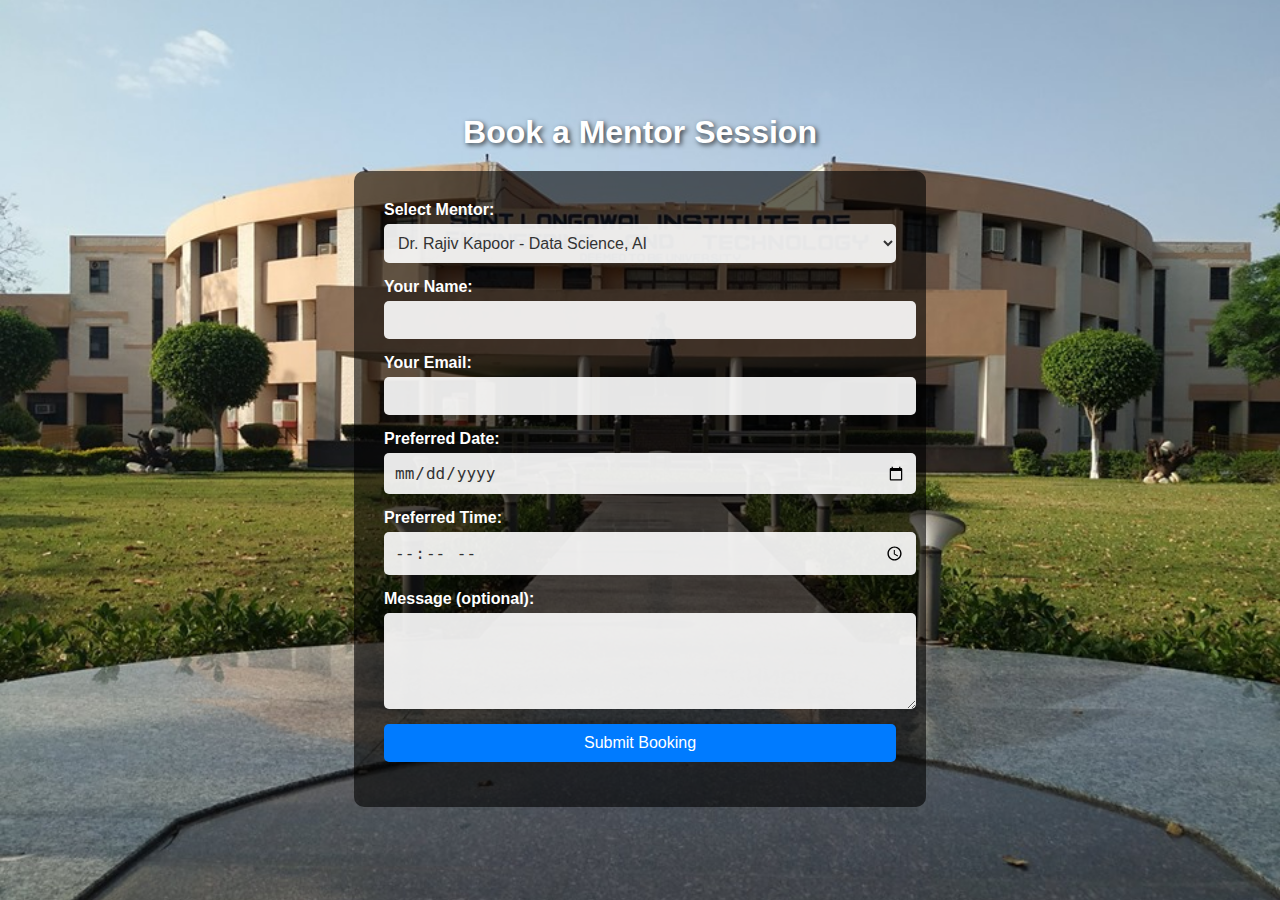
==== booking.html @ be83158d "Add files via upload" ====
<!DOCTYPE html>
<html lang="en">
<head>
    <meta charset="UTF-8">
    <meta name="viewport" content="width=device-width, initial-scale=1.0">
    <title>Book a Mentor</title>
    <link rel="stylesheet" href="booking-styles.css">
</head>
<body>

    <h1>Book a Mentor Session</h1>

    <div class="booking-container">
        <form action="#" method="POST" class="booking-form">
            <label for="mentor">Select Mentor:</label>
            <select name="mentor" id="mentor">
                <option value="Dr. Rajiv Kapoor">Dr. Rajiv Kapoor - Data Science, AI</option>
                <option value="Dr. Anuradha Gupta">Dr. Anuradha Gupta - Cybersecurity</option>
                <option value="Dr. Amit Verma">Dr. Amit Verma - Cloud Computing</option>
                <option value="Dr. Sneha Sharma">Dr. Sneha Sharma - Software Engineering</option>
            </select>

            <label for="name">Your Name:</label>
            <input type="text" id="name" name="name" required>

            <label for="email">Your Email:</label>
            <input type="email" id="email" name="email" required>

            <label for="date">Preferred Date:</label>
            <input type="date" id="date" name="date" required>

            <label for="time">Preferred Time:</label>
            <input type="time" id="time" name="time" required>

            <label for="message">Message (optional):</label>
            <textarea id="message" name="message" rows="4"></textarea>

            <button type="submit">Submit Booking</button>
        </form>
    </div>

    <script src="booking-scripts.js"></script>

</body>
</html>
---- booking-styles.css ----
body {
    font-family: 'Arial', sans-serif;
    margin: 0;
    padding: 0;
    display: flex;
    flex-direction: column;
    align-items: center;
    justify-content: center;
    height: 100vh;
    background-image: url('image.jpeg');
    background-size: cover;
    background-position: center;
    color: #ffffff;
}

h1 {
    color: #ffffff;
    margin-bottom: 20px;
    text-shadow: 2px 2px 5px rgba(0, 0, 0, 0.7);
}

.booking-container {
    background-color: rgba(0, 0, 0, 0.6); /* Semi-transparent black background */
    padding: 30px;
    border-radius: 10px;
    width: 40%;
}

.booking-form {
    display: flex;
    flex-direction: column;
}

label {
    color: #ffffff;
    margin-bottom: 5px;
    font-weight: bold;
}

input, select, textarea, button {
    margin-bottom: 15px;
    padding: 10px;
    border-radius: 5px;
    border: none;
    font-size: 16px;
    width: 100%;
}

input, select, textarea {
    background-color: rgba(255, 255, 255, 0.9); /* Light background */
    color: #333333; /* Dark text */
}

button {
    background-color: #007BFF;
    color: white;
    cursor: pointer;
    transition: background-color 0.3s;
}

button:hover {
    background-color: #0056b3;
}

textarea {
    resize: vertical;
}
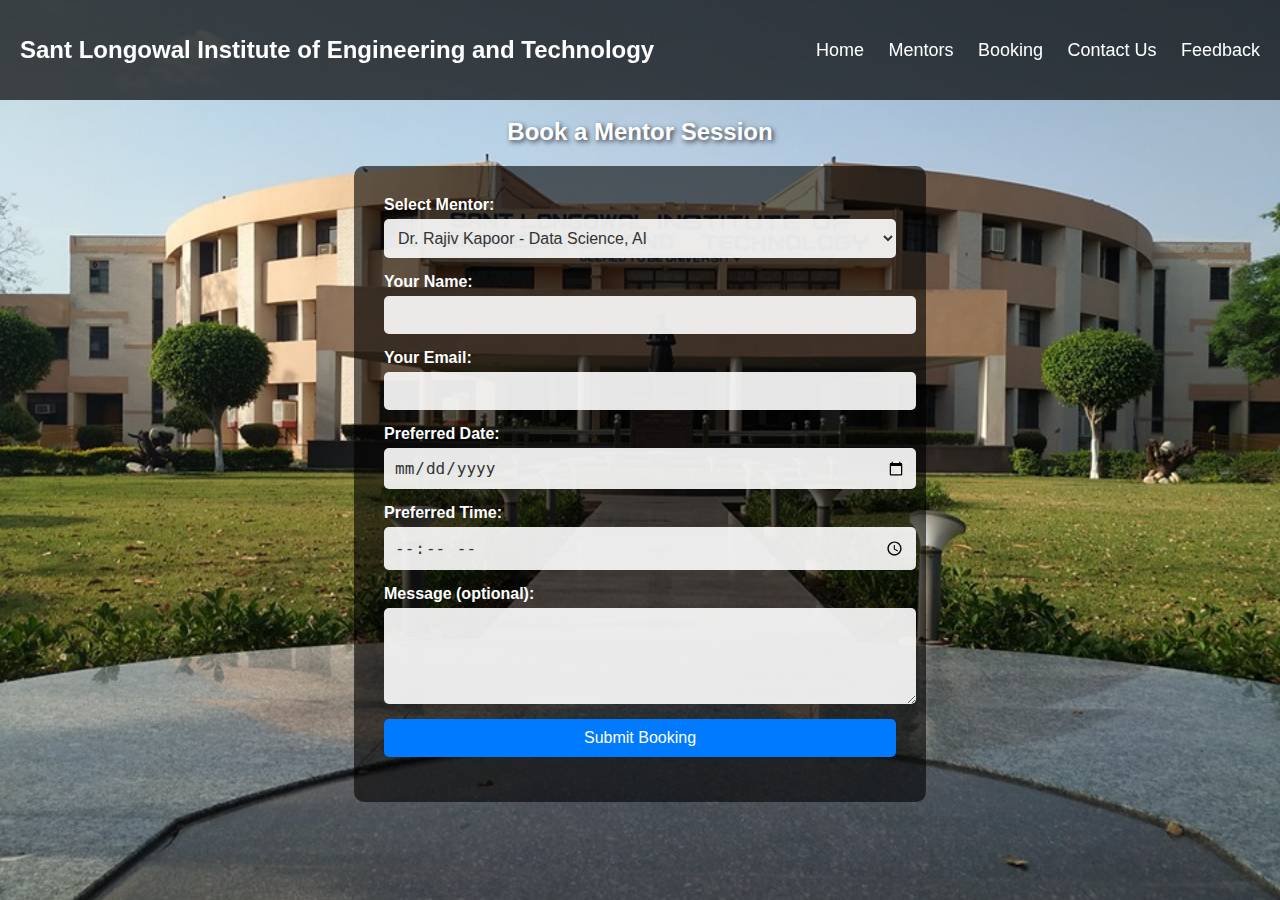
==== commit b6e6c378: "Add files via upload" ====
--- a/booking.html
+++ b/booking.html
@@ -7,8 +7,22 @@
     <link rel="stylesheet" href="booking-styles.css">
 </head>
 <body>
+    <header>
+        <div class="header-container">
+            <h1>Sant Longowal Institute of Engineering and Technology</h1>
+            <nav>
+                <ul>
+                    <li><a href="index.html">Home</a></li>
+                    <li><a href="mentors.html">Mentors</a></li>
+                    <li><a href="booking.html">Booking</a></li>
+                    <li><a href="contact.html">Contact Us</a></li>
+                    <li><a href="feedback.html">Feedback</a></li>
+                </ul>
+            </nav>
+        </div>
+    </header>
 
-    <h1>Book a Mentor Session</h1>
+    <h2>Book a Mentor Session</h2>
 
     <div class="booking-container">
         <form action="#" method="POST" class="booking-form">
--- a/booking-styles.css
+++ b/booking-styles.css
@@ -13,10 +13,11 @@
     color: #ffffff;
 }
 
-h1 {
+h2 {
     color: #ffffff;
     margin-bottom: 20px;
     text-shadow: 2px 2px 5px rgba(0, 0, 0, 0.7);
+    
 }
 
 .booking-container {
@@ -65,3 +66,43 @@
 textarea {
     resize: vertical;
 }
+header {
+    background-color: rgba(0, 0, 0, 0.7);
+    padding: 20px;
+    position: fixed;
+    width: 100%;
+    top: 0;
+    z-index: 10;
+    transition: background-color 0.3s ease, padding 0.3s ease;
+}
+
+.header-container {
+    display: flex;
+    justify-content: space-between;
+    align-items: center;
+    color: white;
+}
+
+header h1 {
+    font-size: 24px;
+    margin-left: 20px;
+}
+
+nav ul {
+    list-style-type: none;
+}
+
+nav ul li {
+    display: inline-block;
+    margin-right: 20px;
+}
+
+nav ul li a {
+    color: white;
+    text-decoration: none;
+    font-size: 18px;
+}
+
+nav ul li a:hover {
+    text-decoration: underline;
+}
